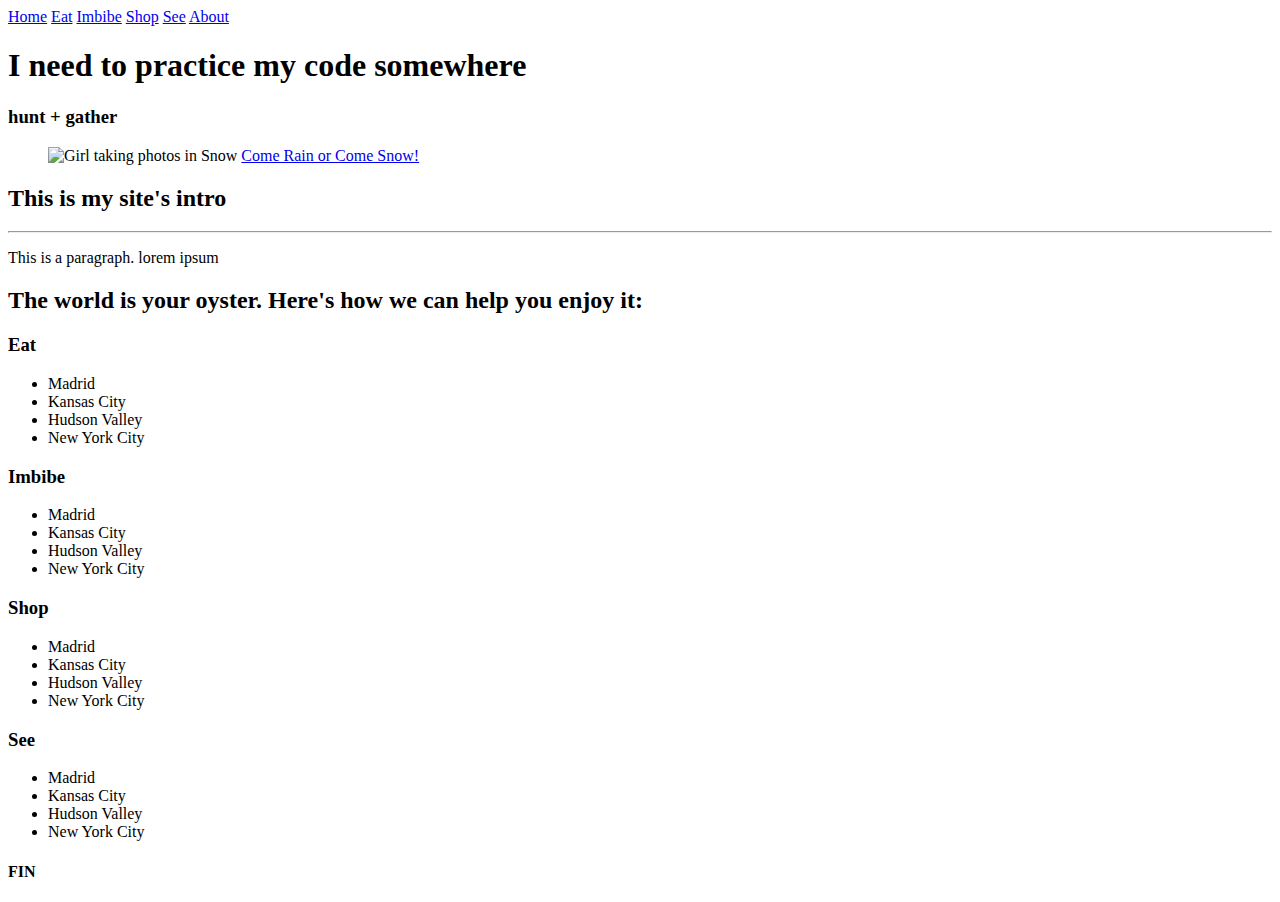
==== practice/index.html @ 4b4e26db "Practicing Some Code 1" ====
<!DOCTYPE html>
<html>

	<head>
		<title>practicing html and such</title>
		<link rel="stylesheet" type="text/css" href="style.css">
	</head>
	<body>
		<header>
			<nav>
				<a href="#">Home</a>
				<a href="#">Eat</a>
				<a href="#">Imbibe</a>
				<a href="#">Shop</a>
				<a href="#">See</a>
				<a href="#">About</a>
			</nav>

			<h1>I need to practice my code somewhere</h1>
		</header>

		<h3>hunt + gather</h3>

		<main>
			<figure> 
				<img src="images/hntgthr.jpg" alt="Girl taking photos in Snow" title="Hunting and Gathering Come Rain or come Snow">
				<a href="#">Come Rain or Come Snow!</a>
			</figure>
			
			<h2> This is my site's intro</h2>
			<hr>
			<p> This is a paragraph. lorem ipsum </p>
		</main>

				<h2>The world is your oyster. Here's how we can help you enjoy it:</h2>
			
			<h3>Eat</h3>
				<ul>
					<li>Madrid</li>
					<li>Kansas City</li>
					<li>Hudson Valley</li>
					<li>New York City</li>
				</ul>
			
			<h3>Imbibe</h3>
				<ul>
					<li>Madrid</li>
					<li>Kansas City</li>
					<li>Hudson Valley</li>
					<li>New York City</li>
				</ul>
			
			<h3>Shop</h3>
				<ul>
					<li>Madrid</li>
					<li>Kansas City</li>
					<li>Hudson Valley</li>
					<li>New York City</li>
				</ul>
			
			<h3>See</h3>
				<ul>
					<li>Madrid</li>
					<li>Kansas City</li>
					<li>Hudson Valley</li>
					<li>New York City</li>
				</ul>


		<footer>
			<h4>FIN</h4>
		</footer>

	</body>
</html>
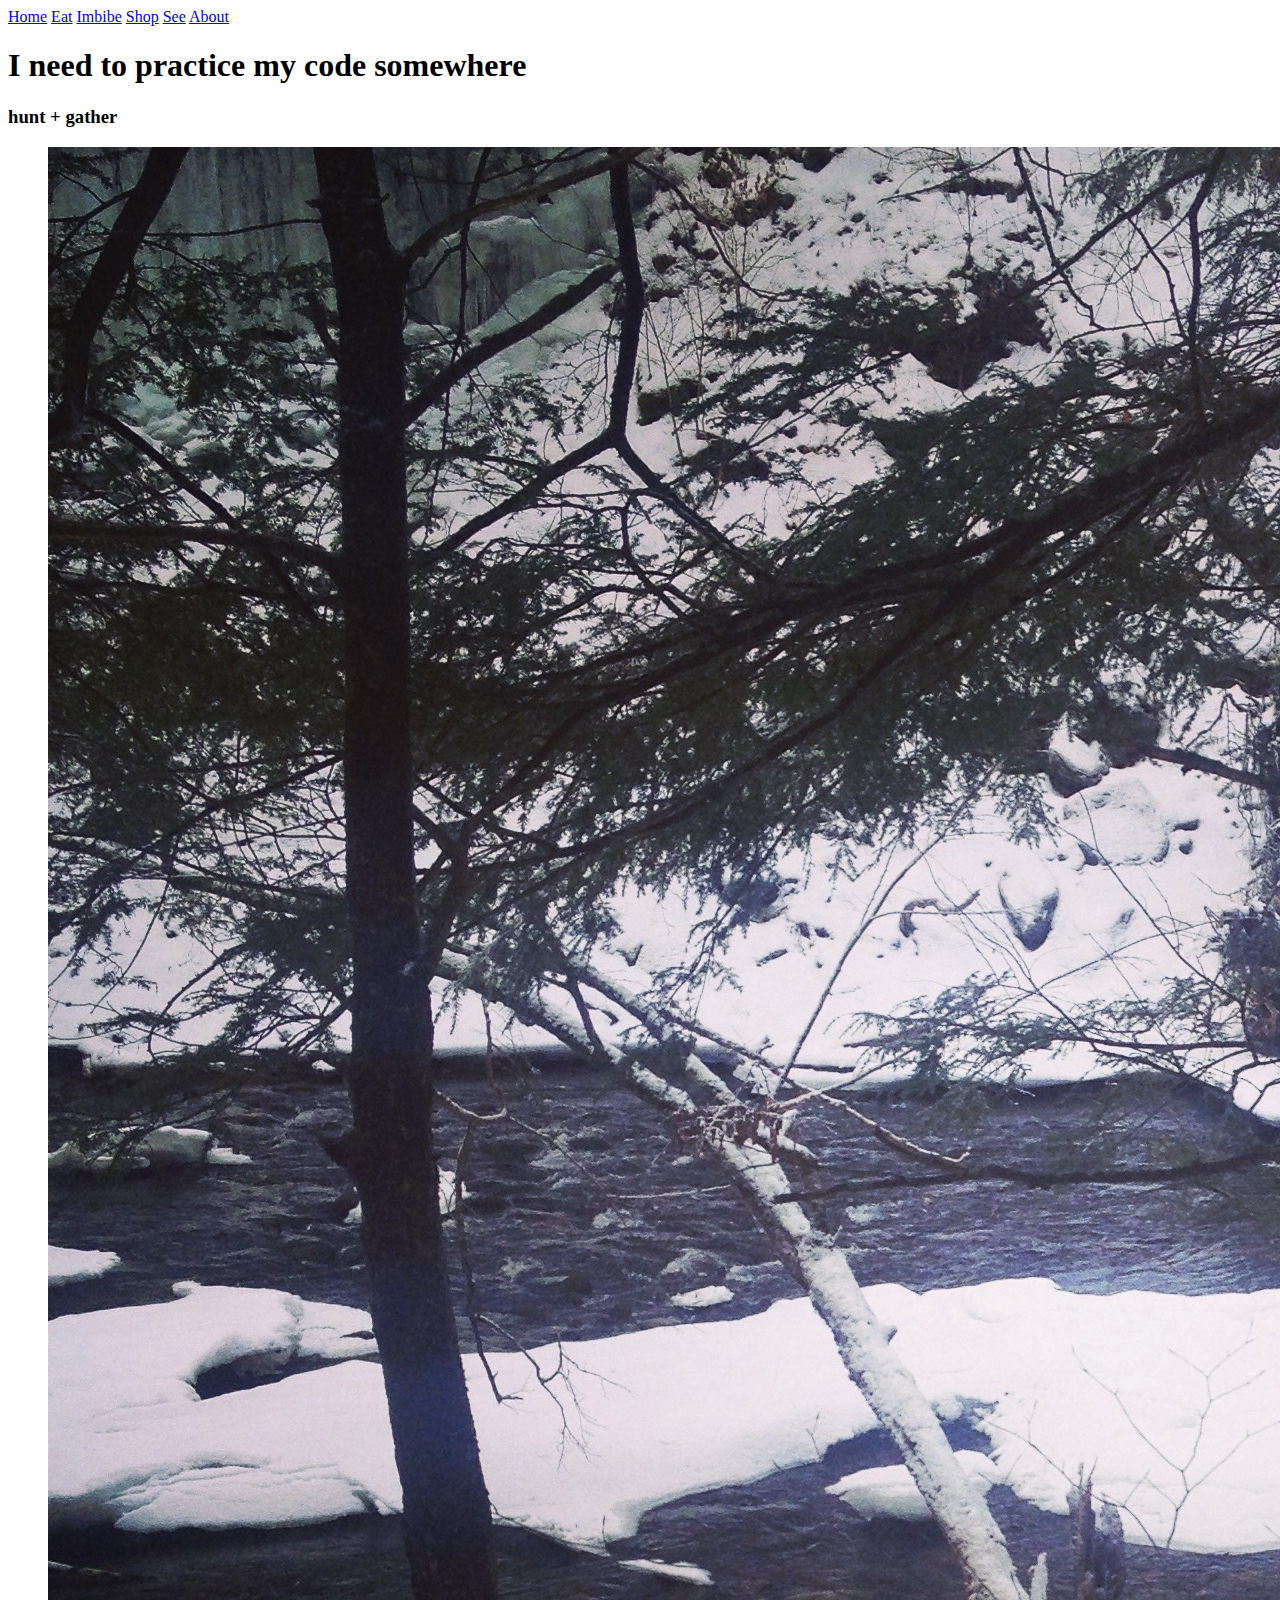
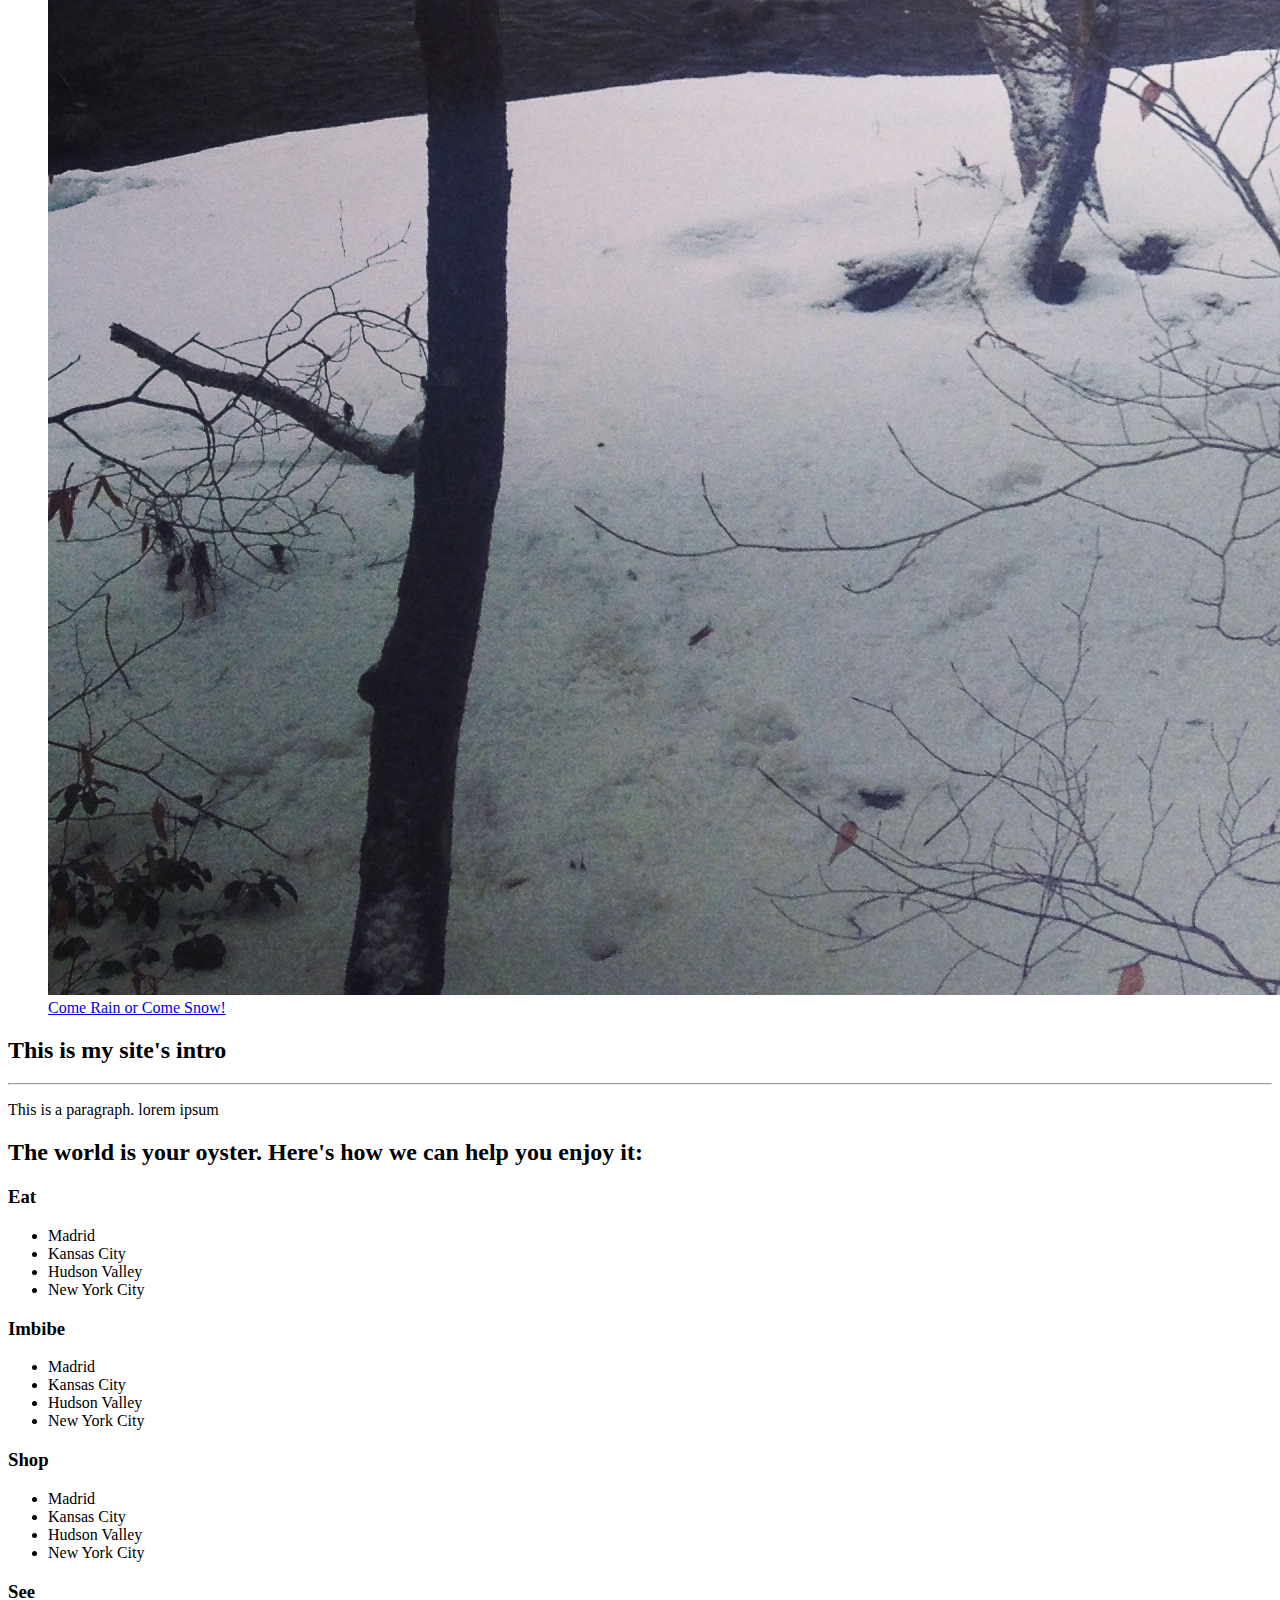
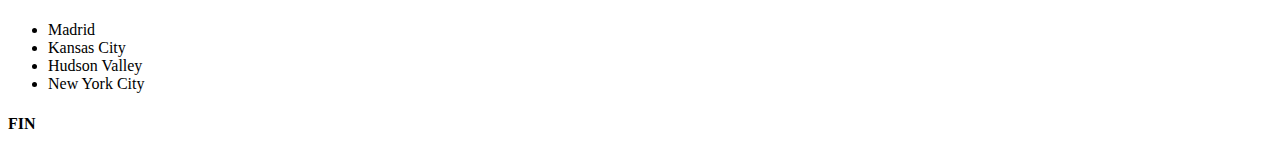
==== commit b9e4536d: "fixing photo" ====
--- a/practice/index.html
+++ b/practice/index.html
@@ -23,16 +23,17 @@
 
 		<main>
 			<figure> 
-				<img src="images/hntgthr.jpg" alt="Girl taking photos in Snow" title="Hunting and Gathering Come Rain or come Snow">
+				<img src="images/hntgthrsnow.jpg" alt="Girl taking photos in Snow" title="Hunting and Gathering Come Rain or come Snow">
 				<a href="#">Come Rain or Come Snow!</a>
 			</figure>
-			
+
 			<h2> This is my site's intro</h2>
 			<hr>
 			<p> This is a paragraph. lorem ipsum </p>
 		</main>
 
-				<h2>The world is your oyster. Here's how we can help you enjoy it:</h2>
+				<h2>The world is your oyster. 
+				Here's how we can help you enjoy it:</h2>
 			
 			<h3>Eat</h3>
 				<ul>
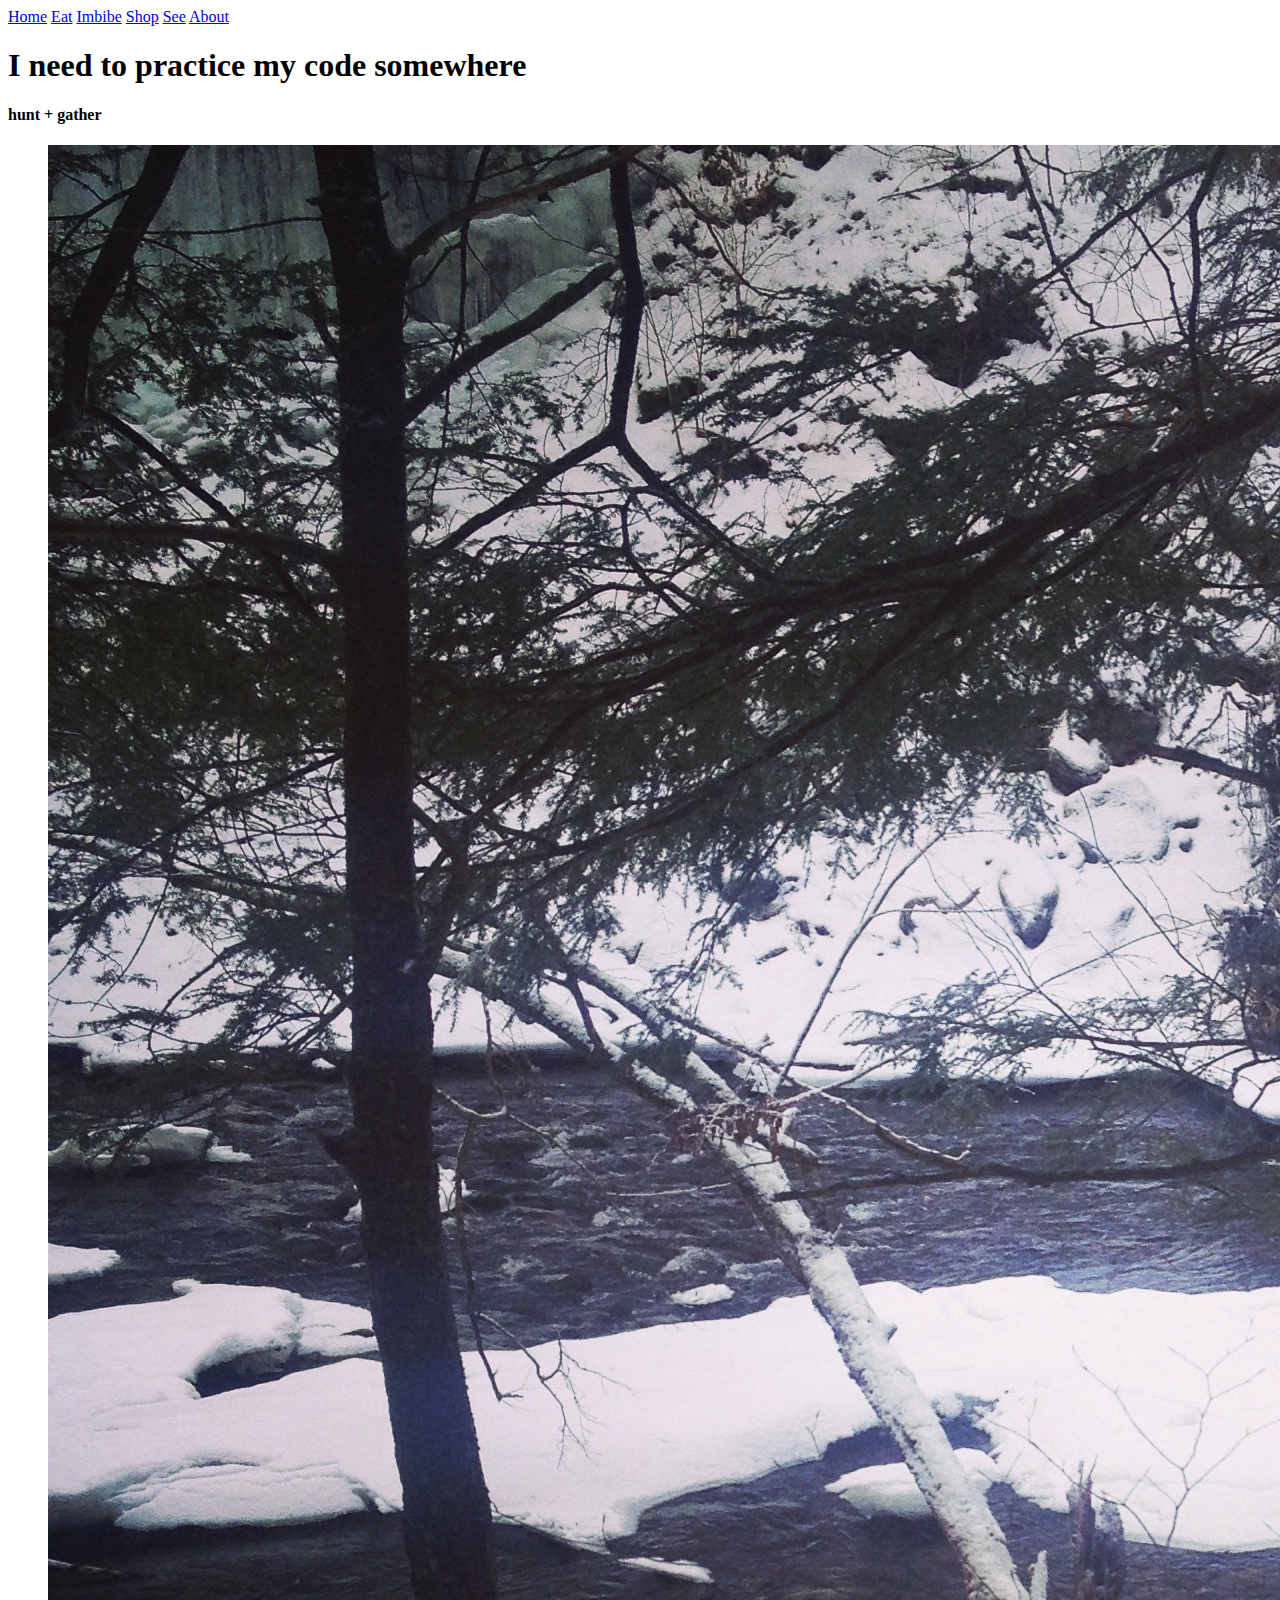
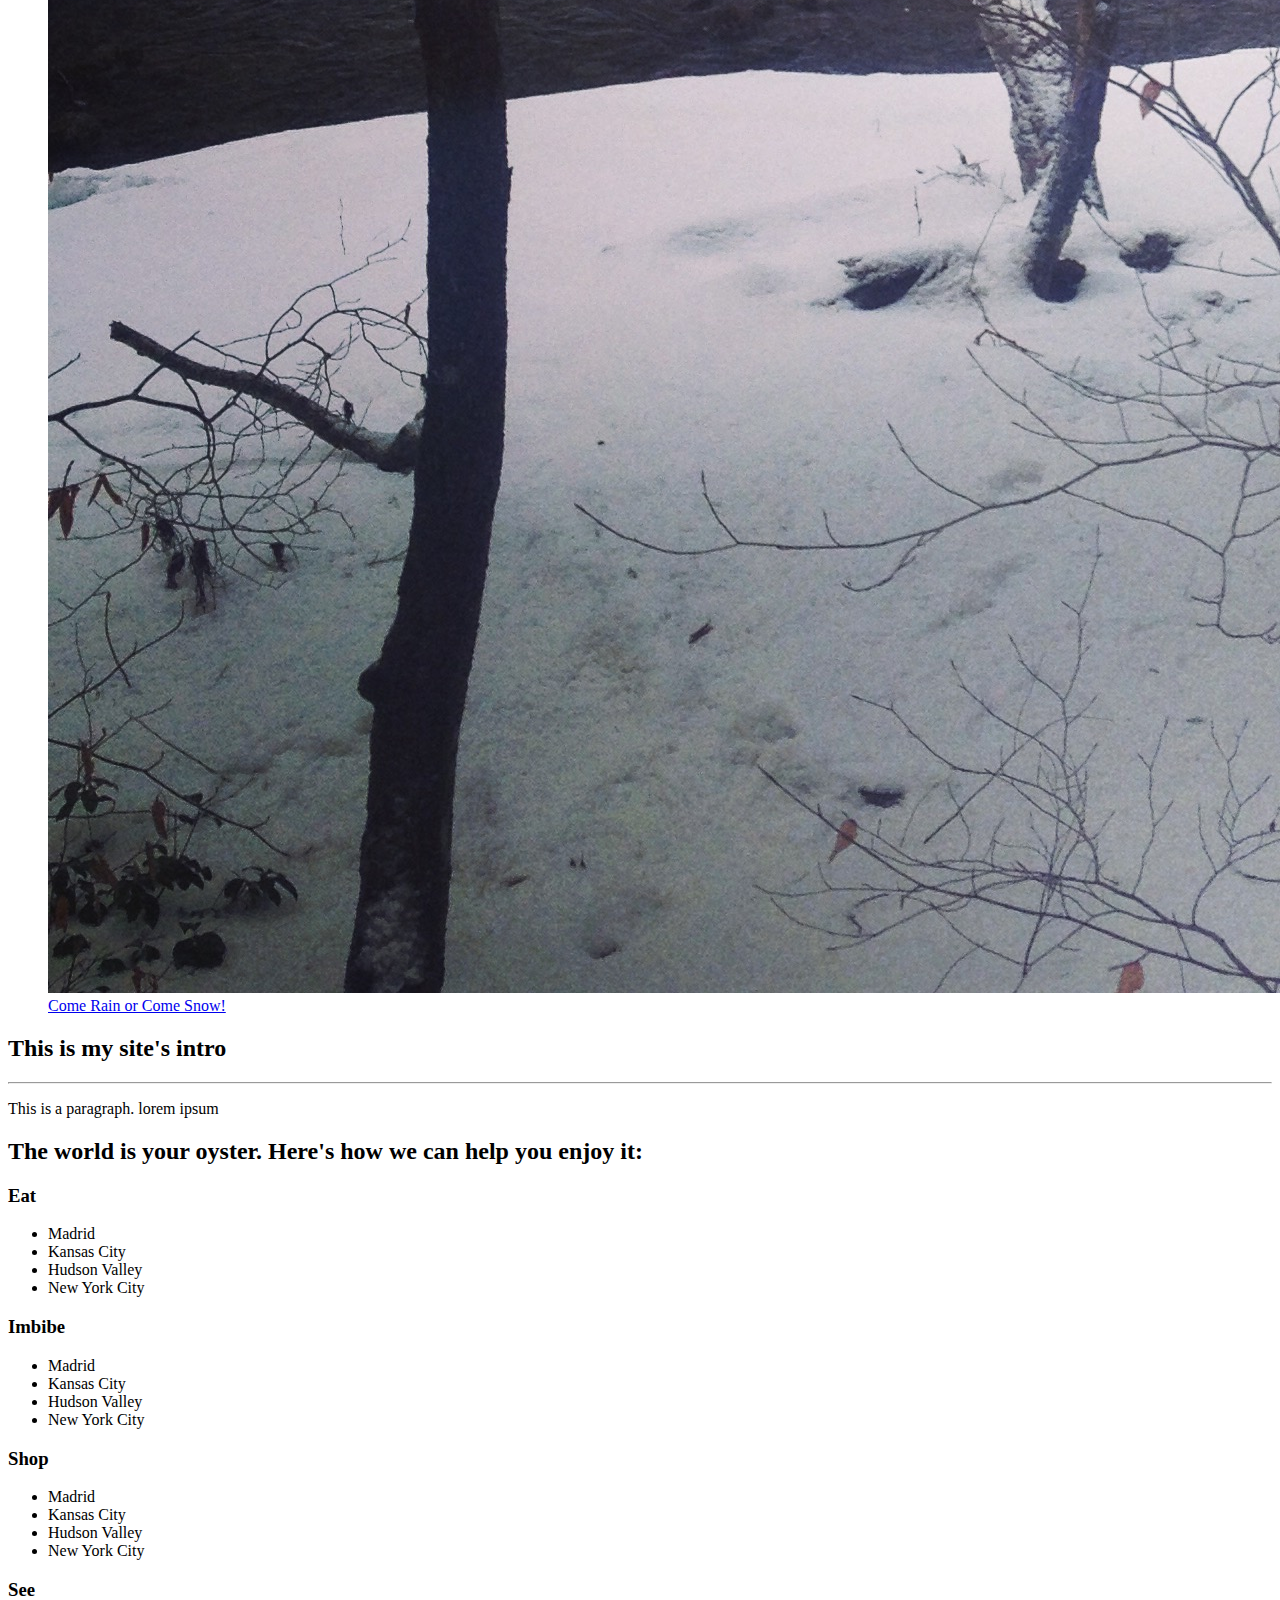
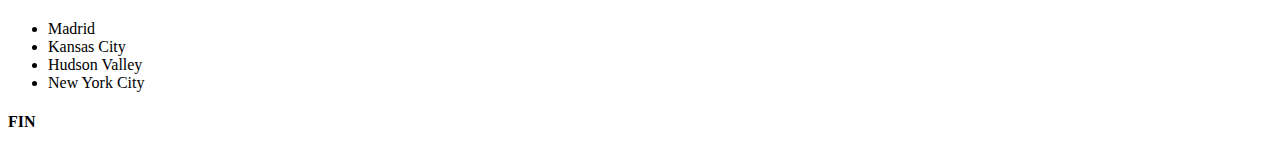
==== commit 231b061e: "styling" ====
--- a/practice/index.html
+++ b/practice/index.html
@@ -19,7 +19,7 @@
 			<h1>I need to practice my code somewhere</h1>
 		</header>
 
-		<h3>hunt + gather</h3>
+		<h4>hunt + gather</h4>
 
 		<main>
 			<figure> 
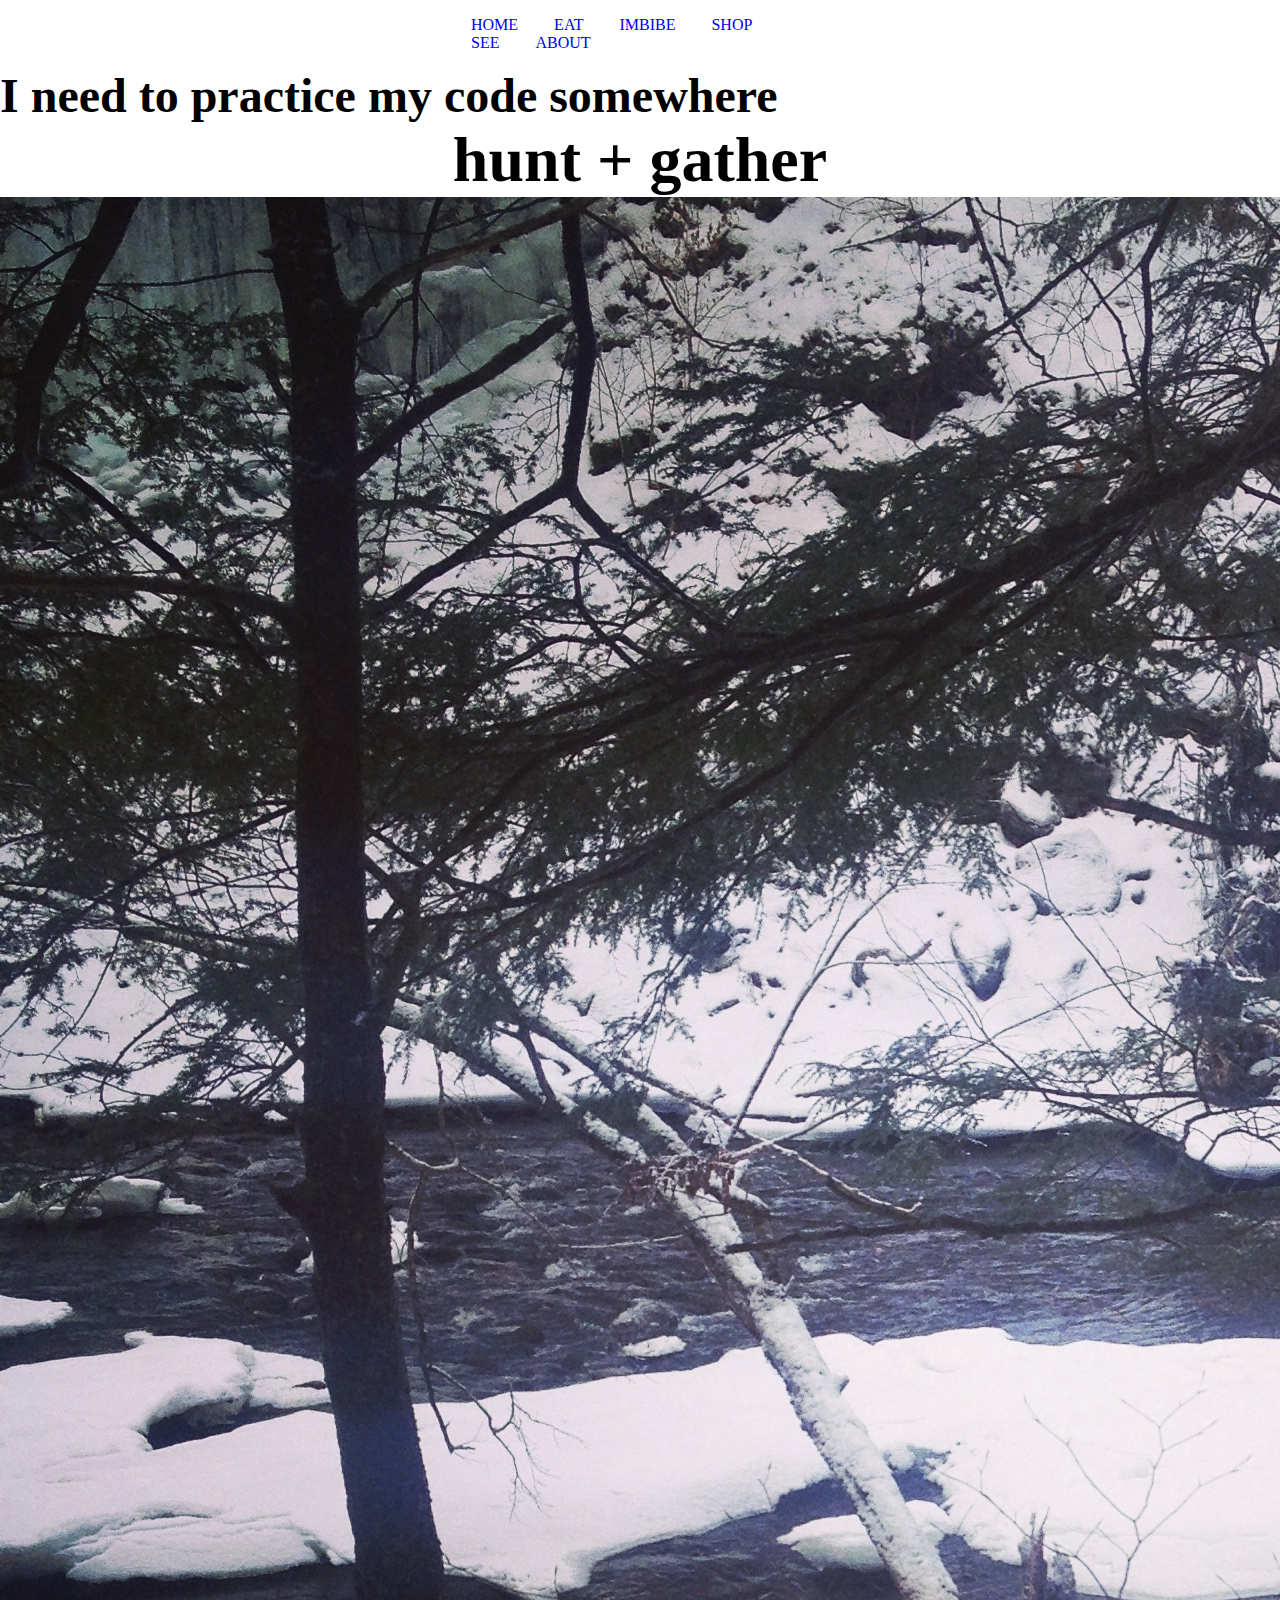
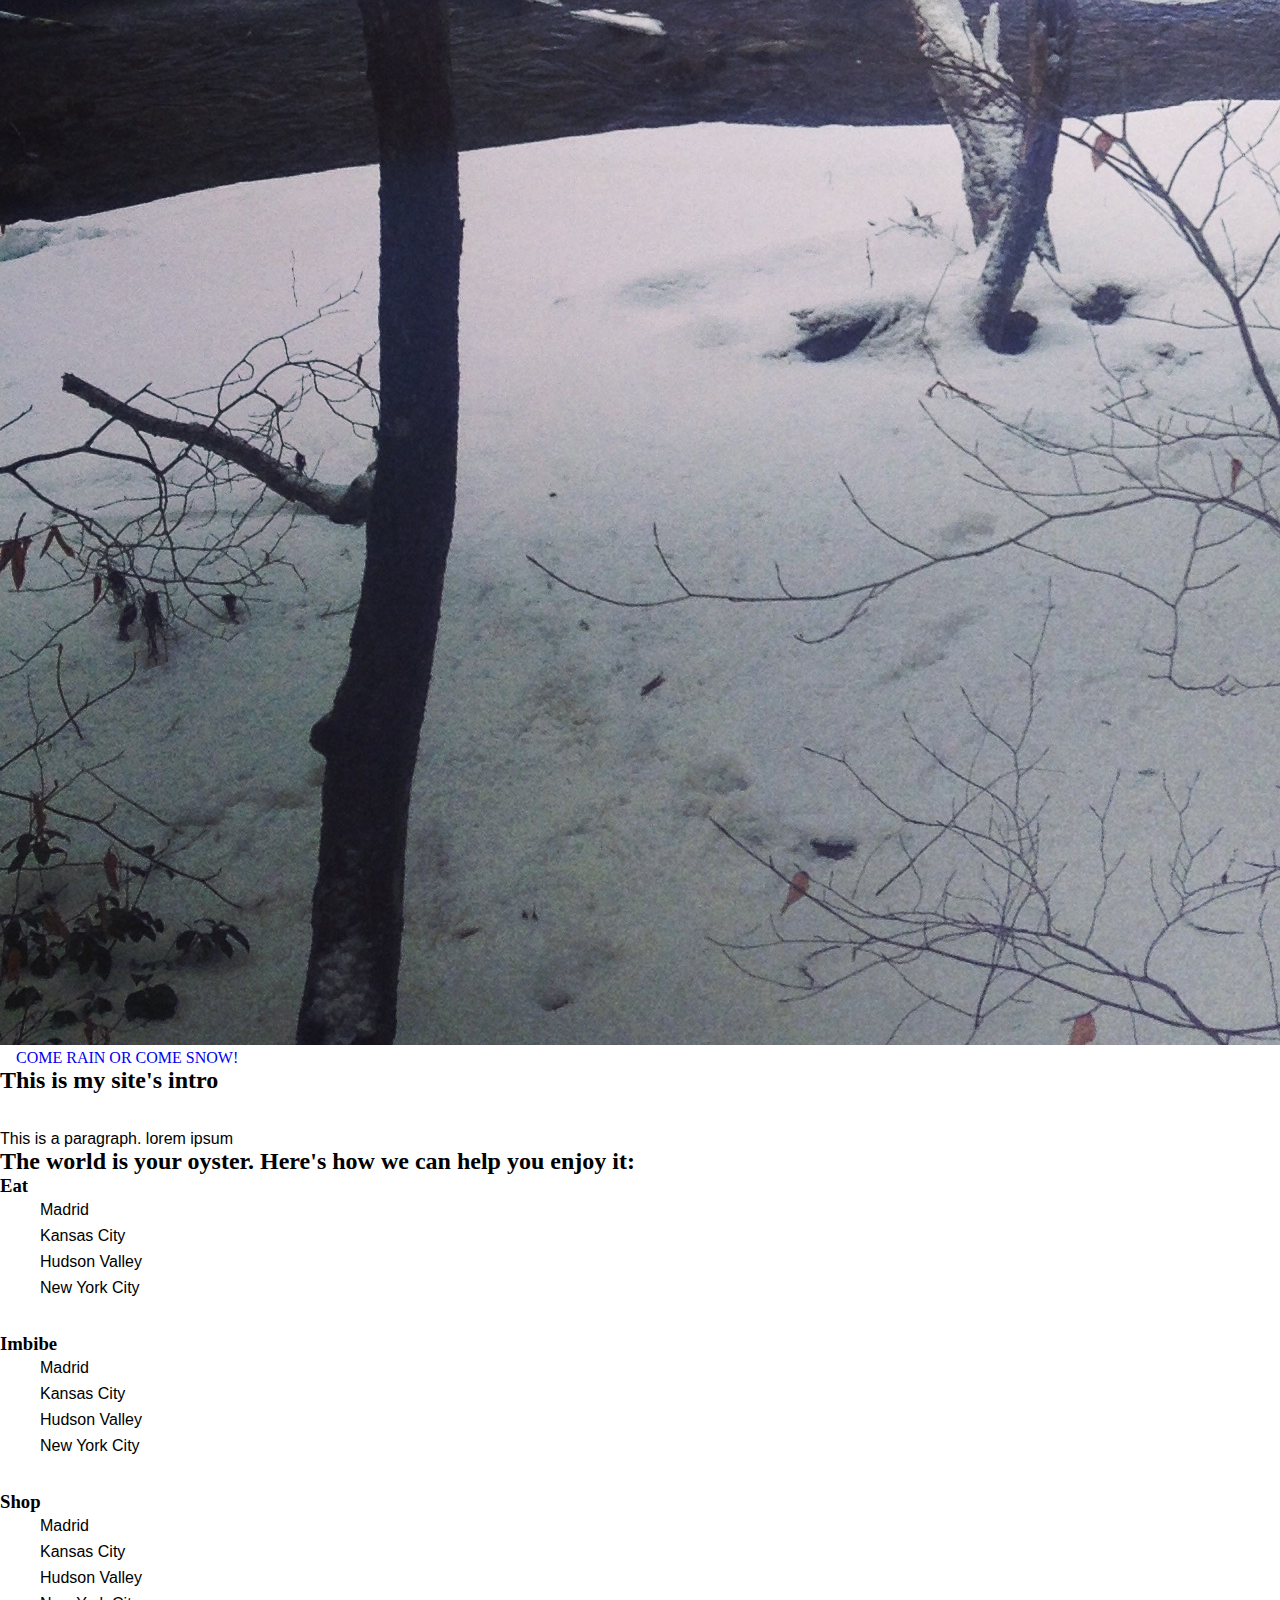
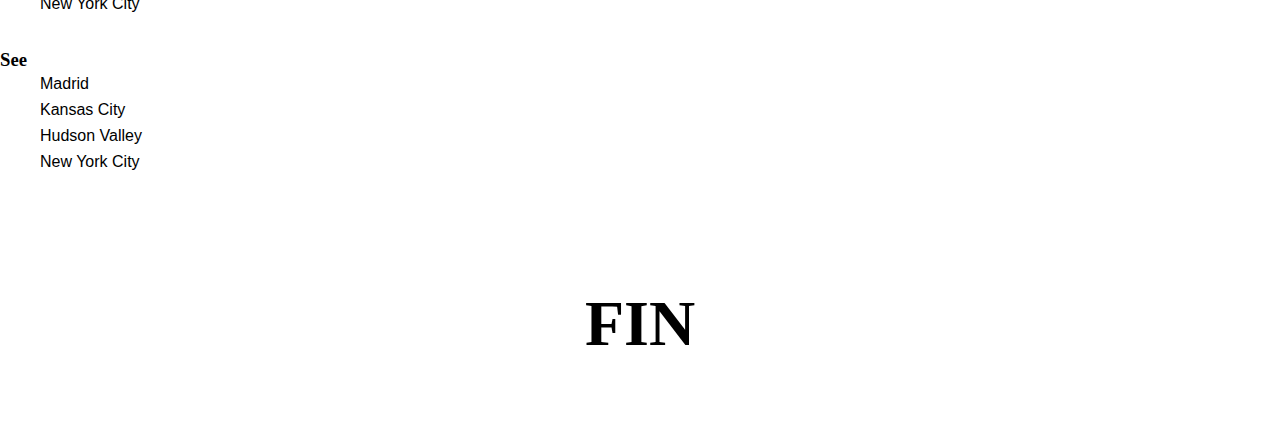
==== commit 3cc28dec: "try it again" ====
--- a/practice/index.html
+++ b/practice/index.html
@@ -3,7 +3,7 @@
 
 	<head>
 		<title>practicing html and such</title>
-		<link rel="stylesheet" type="text/css" href="style.css">
+		<link rel="stylesheet" type="text/css" href="css/style.css">
 	</head>
 	<body>
 		<header>
--- a/practice/css/style.css
+++ b/practice/css/style.css
@@ -0,0 +1,70 @@
+*{
+	margin: 0;
+}
+
+body{
+	font-size: 16px;
+}
+
+h1{
+	font-size: 48px
+}
+
+h2{
+	font-size: 32px
+	margin: 0 0 16px;
+}
+
+h3{
+	font-size: 16px
+	margin: 0 0 8px;
+}
+
+h4{
+	font-size: 64px;
+	text-align: center;
+}
+
+nav{
+	width: 370px;
+	margin: auto;
+	padding: 16px 0;
+}
+
+hr{
+	border: none;
+	height: 4px;
+	width: 48px;
+	margin: 0 0 32px;
+
+}
+
+p, li{
+	font-size: 16px;
+	font-family: 'Helvetica', sans-serif;
+
+}
+
+ul{
+	list-style: none;
+	margin: 0 0 32px;
+}
+
+li{
+	padding: 4px 0;
+}
+
+a{
+	text-decoration: none;
+	text-transform: uppercase;
+	margin: 16px;
+
+}
+
+img{
+	margin: auto;
+}
+
+footer{
+	padding: 80px 0;
+}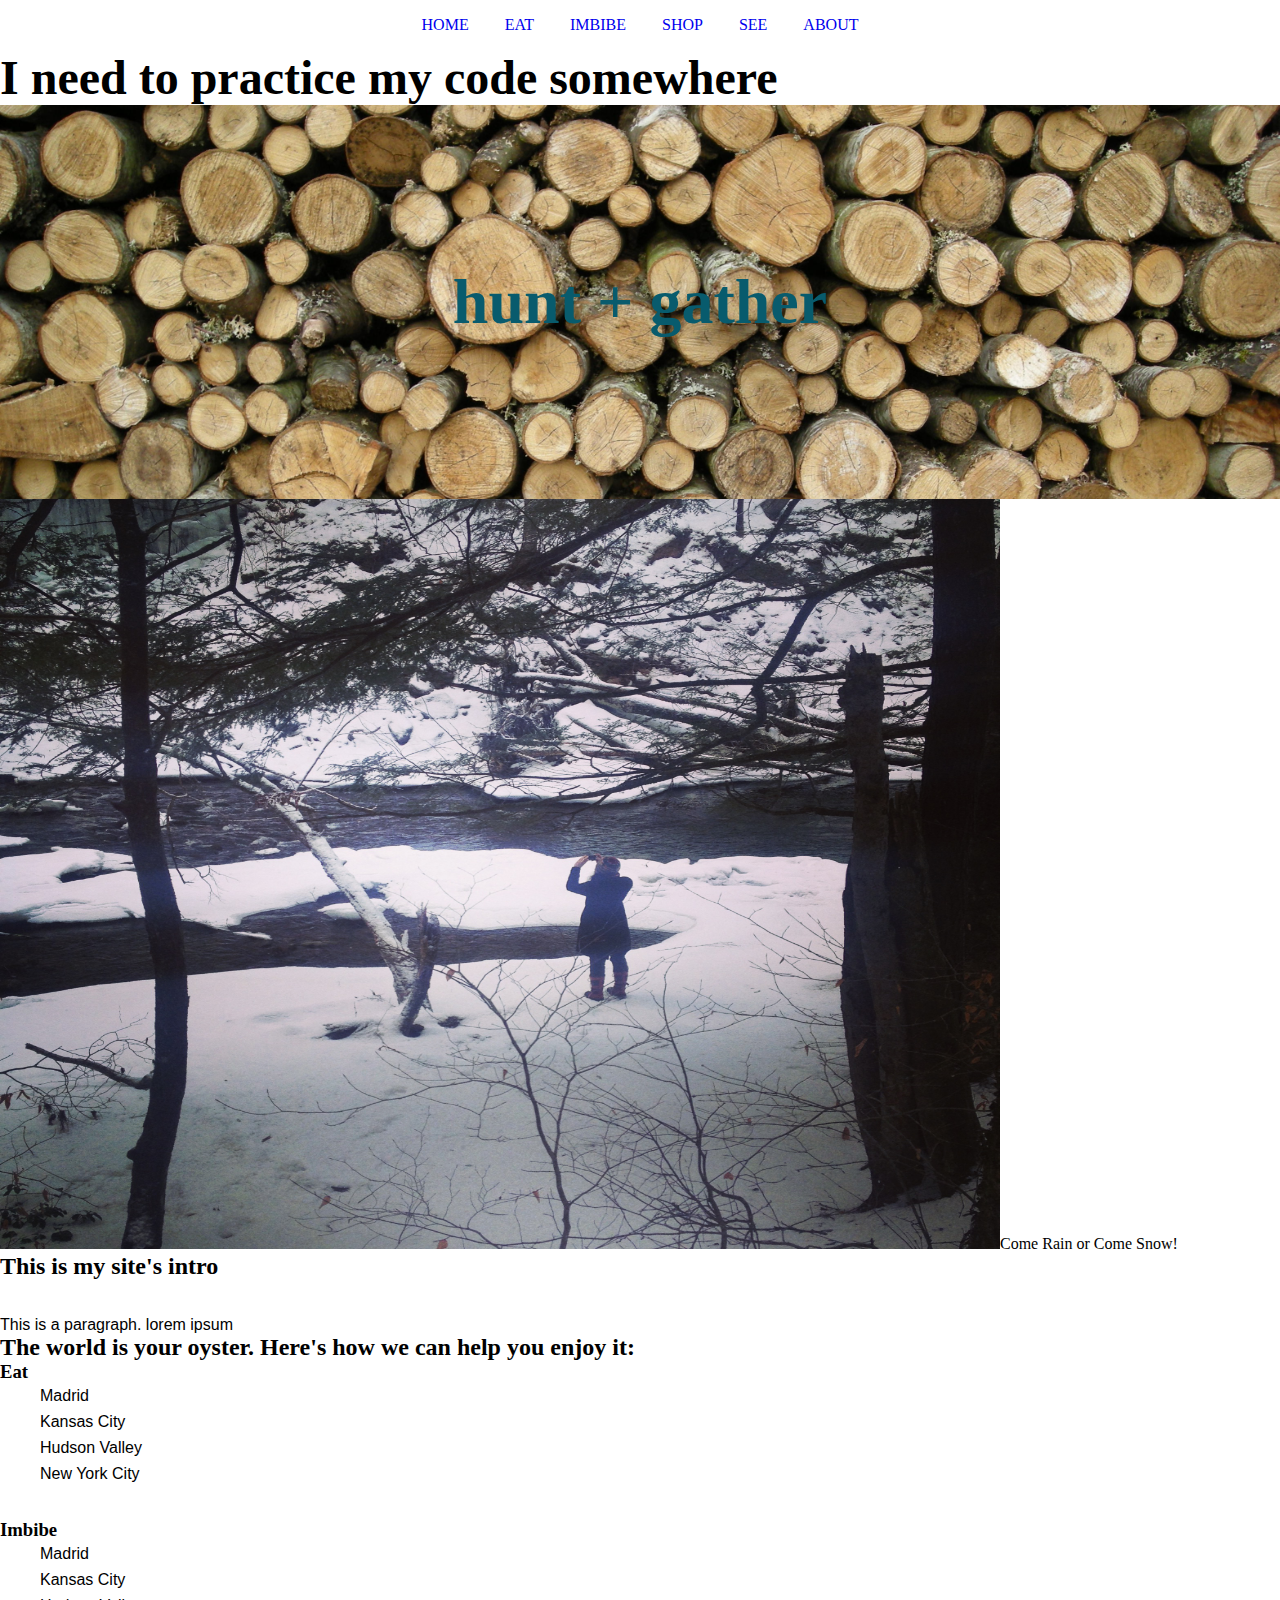
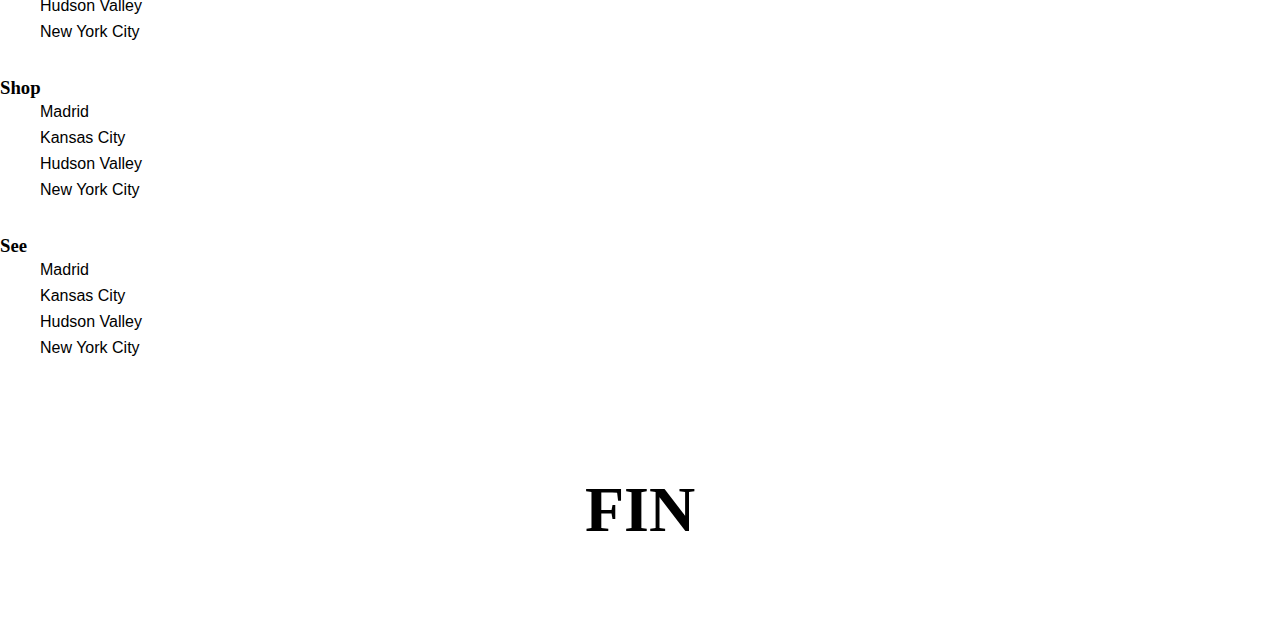
==== commit 0011fd0a: "unit 4 updates" ====
--- a/practice/index.html
+++ b/practice/index.html
@@ -19,11 +19,13 @@
 			<h1>I need to practice my code somewhere</h1>
 		</header>
 
-		<h4>hunt + gather</h4>
+		<section id="huntgather">
+			<h4>hunt + gather</h4>
+		</section>
 
 		<main>
 			<figure> 
-				<img src="images/hntgthrsnow.jpg" alt="Girl taking photos in Snow" title="Hunting and Gathering Come Rain or come Snow">
+				<img src="images/hntgthrsnow.jpg" alt="Girl taking photos in Snow" title="Hunting and Gathering Come Rain or come Snow" height="750" width="1000"
 				<a href="#">Come Rain or Come Snow!</a>
 			</figure>
 
--- a/practice/css/style.css
+++ b/practice/css/style.css
@@ -26,9 +26,10 @@
 }
 
 nav{
-	width: 370px;
+	width: 600px;
 	margin: auto;
 	padding: 16px 0;
+	text-align: center;
 }
 
 hr{
@@ -67,4 +68,12 @@
 
 footer{
 	padding: 80px 0;
+}
+
+#huntgather{
+	background:url("../images/wood.jpg") no-repeat center center fixed;
+	background-size: cover;
+	padding: 10em 0;
+	color: #085b6d;
+
 }